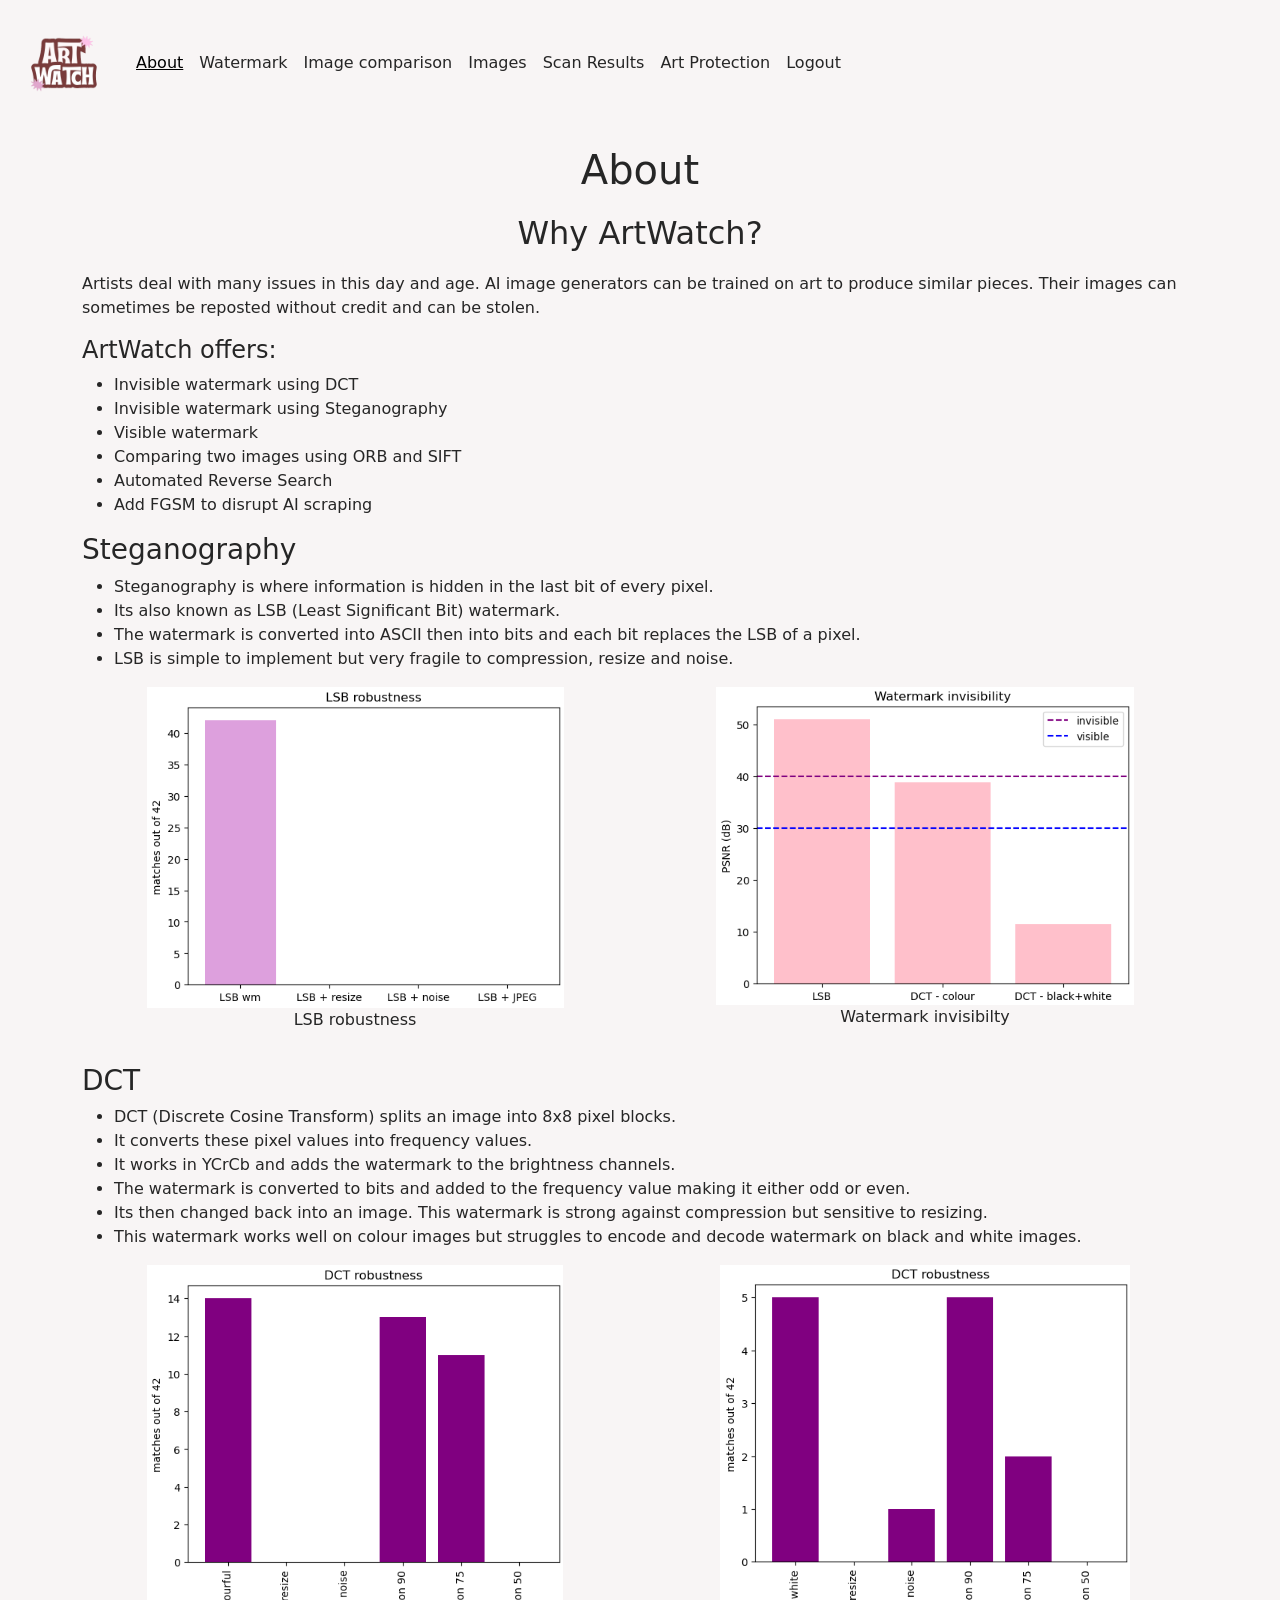
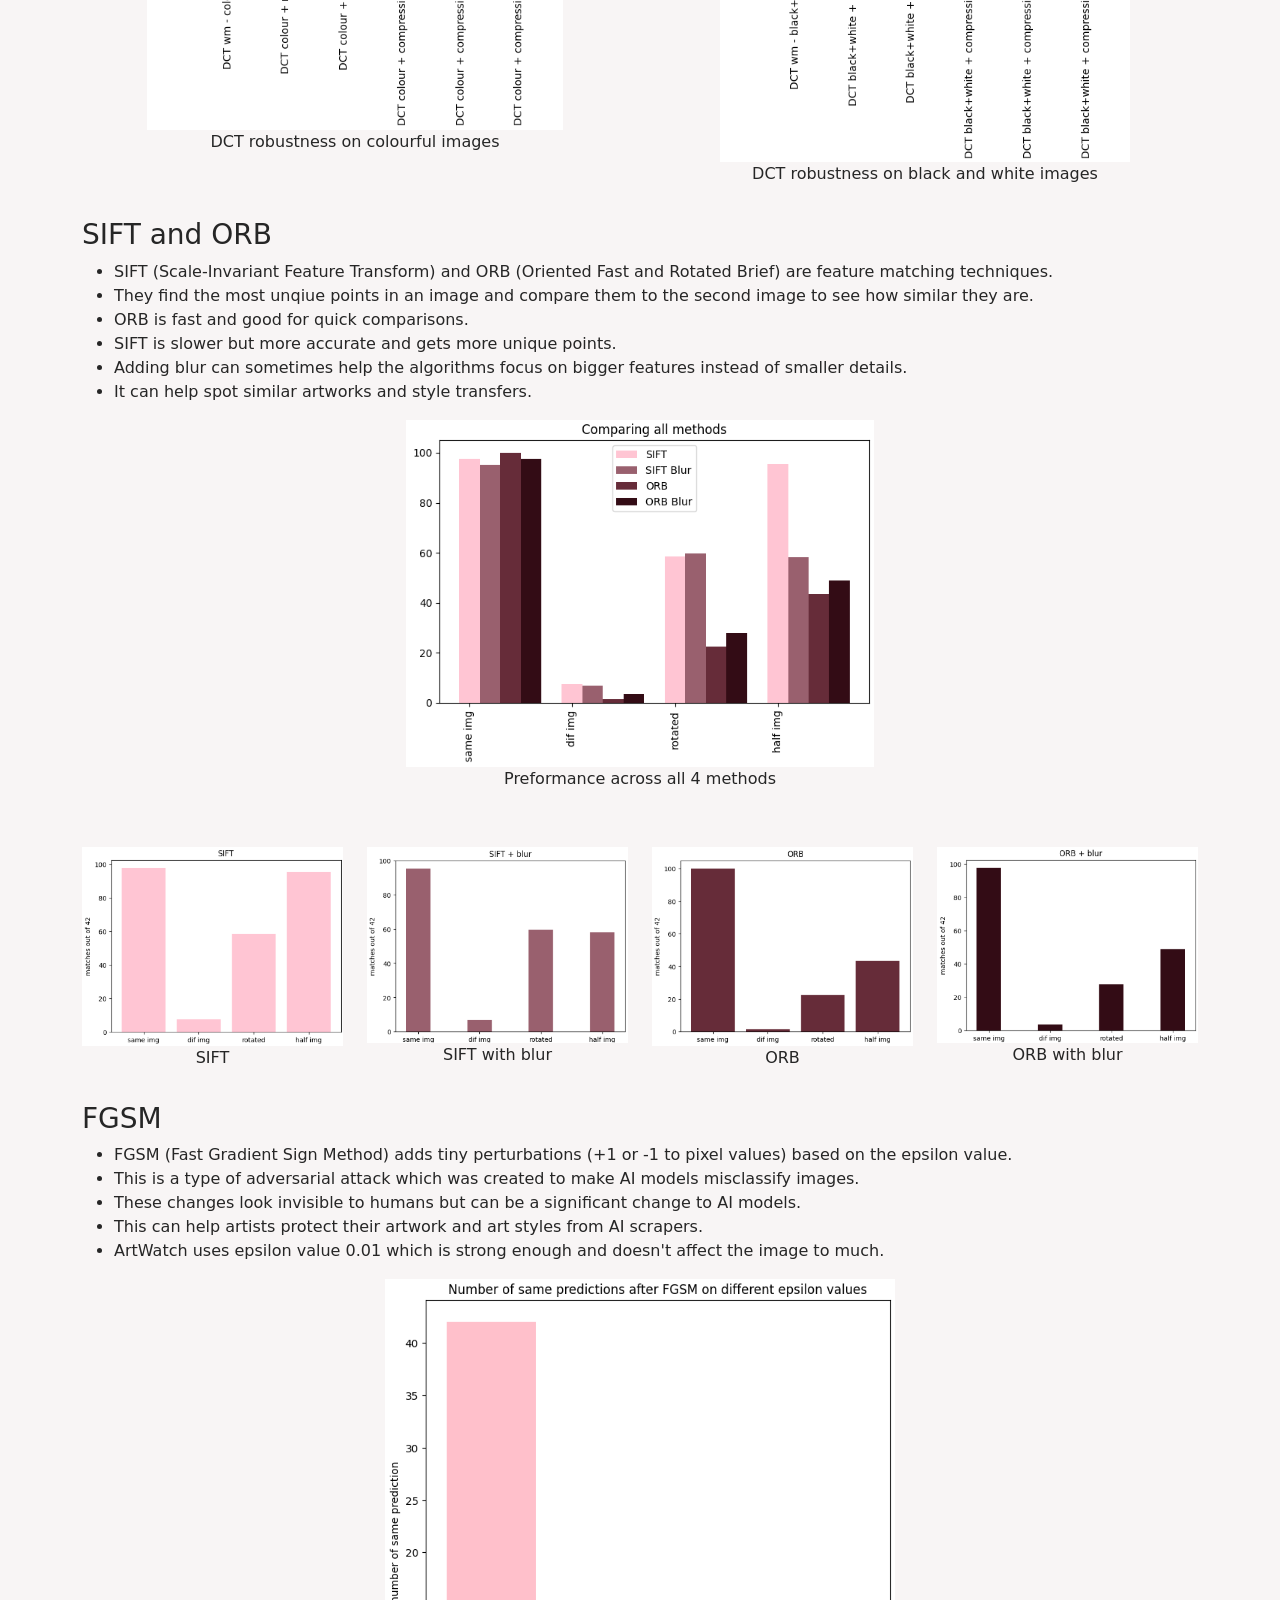
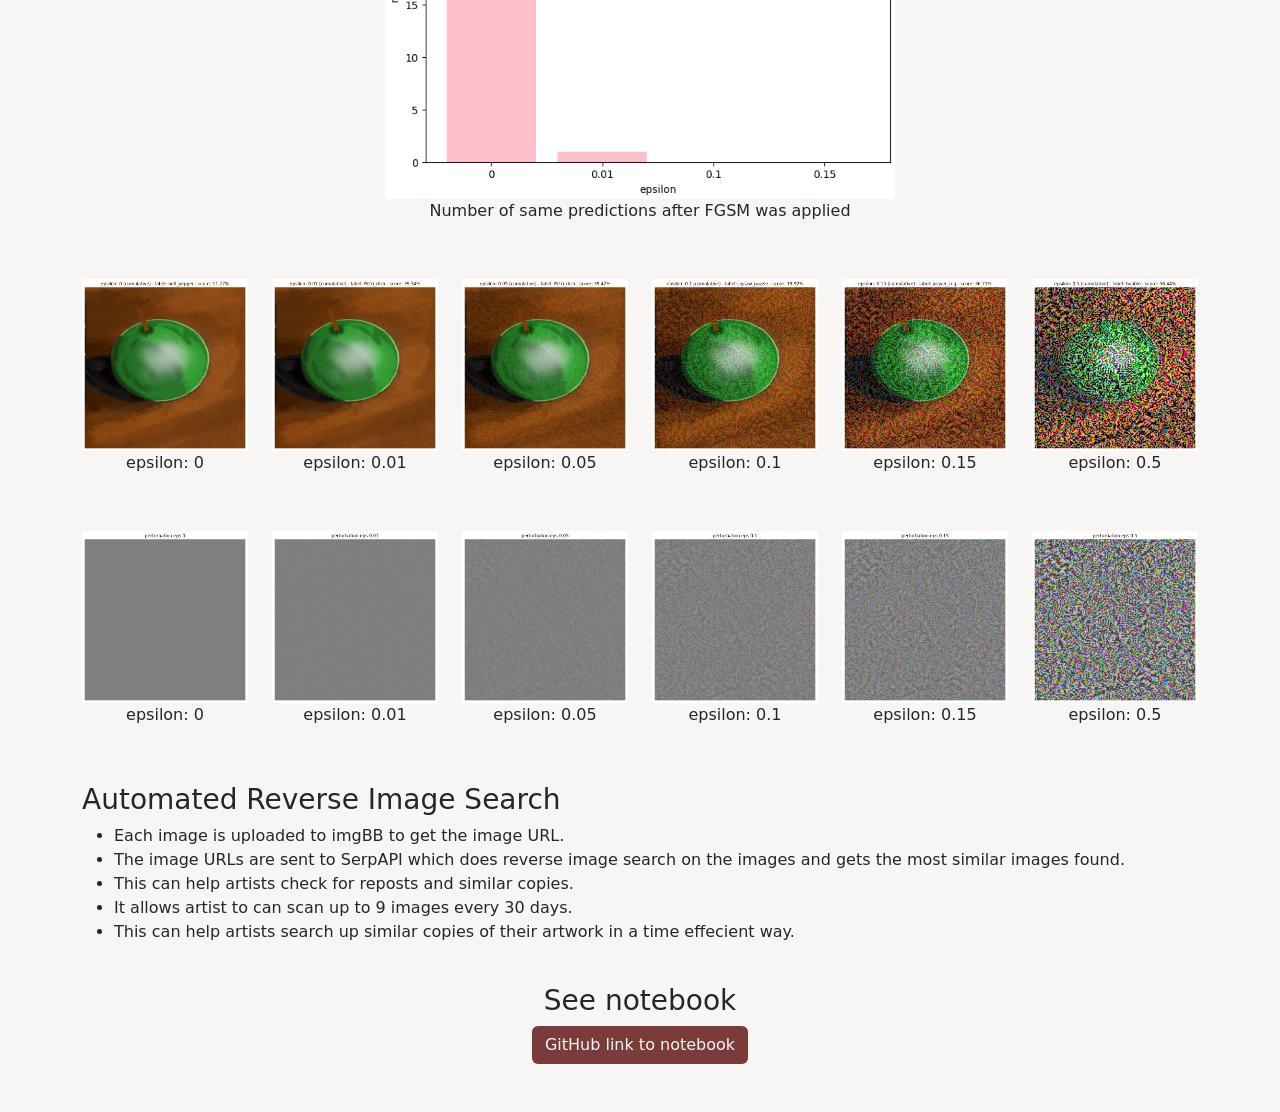
==== about.html @ d95c6932 "add about page and alerts" ====
<!DOCTYPE html>
<html lang="en">
<head>
<meta charset="UTF-8">
<title>Art Watch</title>
<link href="https://cdn.jsdelivr.net/npm/bootstrap@5.3.8/dist/css/bootstrap.min.css" rel="stylesheet" integrity="sha384-sRIl4kxILFvY47J16cr9ZwB07vP4J8+LH7qKQnuqkuIAvNWLzeN8tE5YBujZqJLB" crossorigin="anonymous">
<script src="https://cdn.jsdelivr.net/npm/bootstrap@5.3.8/dist/js/bootstrap.bundle.min.js" integrity="sha384-FKyoEForCGlyvwx9Hj09JcYn3nv7wiPVlz7YYwJrWVcXK/BmnVDxM+D2scQbITxI" crossorigin="anonymous"></script>

<link rel="stylesheet" href="style.css">
</head>
<body>



<nav class="navbar navbar-expand-lg bg-body-tertiary">
  <div class="container-fluid">
    <a class="navbar-brand" href="index.html">
      <img src="images/logo.png" alt="Logo" height="100">
    </a>
    
    <div class="collapse navbar-collapse" id="navbarNav">
      <ul class="navbar-nav">
	  
        <li class="nav-item">
          <a class="nav-link active" aria-current="page" href="about.html">About</a>
        </li>
        <li class="nav-item">
          <a class="nav-link" href="wm.html">Watermark</a>
        </li>
        <li class="nav-item">
          <a class="nav-link" href="compare.html">Image comparison</a>
        </li>
        <li class="nav-item">
          <a class="nav-link" href="images.html">Images</a>
        </li>
		<li class="nav-item">
          <a class="nav-link" href="scan.html">Scan Results</a>
        </li>
        <li class="nav-item">
          <a class="nav-link" href="fgsm.html">Art Protection</a>
        </li>
		<li class="nav-item">
          <a class="nav-link" onclick="logout()">Logout</a>
        </li>
        <li class="nav-item" id="adminNav">
        </li>
      </ul>
    </div>
  </div>
</nav>



<h1>About</h1>
<div class="container">
<h2>Why ArtWatch?</h2>
<p>Artists deal with many issues in this day and age. 
  AI image generators can be trained on art to produce similar pieces. 
  Their images can sometimes be reposted without credit and can be stolen.</p>

  <h4>ArtWatch offers:</h4>
  <ul>
  <li>Invisible watermark using DCT</li>
  <li>Invisible watermark using Steganography</li>
  <li>Visible watermark</li>
  <li>Comparing two images using ORB and SIFT</li>
  <li>Automated Reverse Search</li>
  <li>Add FGSM to disrupt AI scraping</li>
  </ul>


<h3>Steganography</h3>
<ul>
  <li>Steganography is where information is hidden in the last bit of every pixel.</li>
  <li>Its also known as LSB (Least Significant Bit) watermark.</li>
  <li>The watermark is converted into ASCII then into bits and each bit replaces the LSB of a pixel.</li>
  <li>LSB is simple to implement but very fragile to compression, resize and noise.</li>
</ul>

<div class="row">
  <div class="col-md-6 mb-3">
    <img src="images/lsb-wm.png" class="img-fluid mx-auto d-block">
    <p class="text-center">LSB robustness</p>
  </div>
  <div class="col-md-6 mb-3">
    <img src="images/wm-graph.png" class="img-fluid mx-auto d-block">
    <p class="text-center">Watermark invisibilty</p>
  </div>
</div>


<h3>DCT</h3>
<ul>
  <li>DCT (Discrete Cosine Transform) splits an image into 8x8 pixel blocks.</li>
  <li>It converts these pixel values into frequency values.</li>
  <li>It works in YCrCb and adds the watermark to the brightness channels.</li>
  <li>The watermark is converted to bits and added to the frequency value making it either odd or even.</li>
  <li>Its then changed back into an image. This watermark is strong against compression but sensitive to resizing.</li>
  <li>This watermark works well on colour images but struggles to encode and decode watermark on black and white images.</li>
</ul>
<div class="row">
  <div class="col-md-6 mb-3">
    <img src="images/dct-wm-colour.png" class="img-fluid mx-auto d-block">
    <p class="text-center">DCT robustness on colourful images</p>
  </div>
  <div class="col-md-6 mb-3">
    <img src="images/dct-wm-bw.png" class="img-fluid mx-auto d-block">
    <p class="text-center">DCT robustness on black and white images</p>
  </div>
</div>


<h3>SIFT and ORB</h3>
<ul>
  <li>SIFT (Scale-Invariant Feature Transform) and ORB (Oriented Fast and Rotated Brief) are feature matching techniques.</li>
  <li>They find the most unqiue points in an image and compare them to the second image to see how similar they are.</li>
  <li>ORB is fast and good for quick comparisons.</li>
  <li>SIFT is slower but more accurate and gets more unique points.</li>
  <li>Adding blur can sometimes help the algorithms focus on bigger features instead of smaller details.</li>
  <li>It can help spot similar artworks and style transfers.</li>
</ul>

<div class="row">
  <div class="col-md-12 mb-3">
    <img src="images/all.png" class="img-fluid mx-auto d-block">
    <p class="text-center">Preformance across all 4 methods</p>
  </div>
</div>
<br>
<div class="row">
  <div class="col-md-3 mb-3">
    <img src="images/sift.png" class="img-fluid">
    <p class="text-center">SIFT</p>
  </div>
  <div class="col-md-3 mb-3">
    <img src="images/sift_blur.png" class="img-fluid">
    <p class="text-center">SIFT with blur</p>
  </div>
  <div class="col-md-3 mb-3">
    <img src="images/orb.png" class="img-fluid">
    <p class="text-center">ORB</p>
  </div>
  <div class="col-md-3 mb-3">
    <img src="images/orb_blur.png" class="img-fluid">
    <p class="text-center">ORB with blur</p>
  </div>
</div>



<h3>FGSM</h3>
<ul>
  <li>FGSM (Fast Gradient Sign Method) adds tiny perturbations (+1 or -1 to pixel values) based on the epsilon value.</li>
  <li>This is a type of adversarial attack which was created to make AI models misclassify images.</li>
  <li>These changes look invisible to humans but can be a significant change to AI models.</li>
  <li>This can help artists protect their artwork and art styles from AI scrapers.</li>
  <li>ArtWatch uses epsilon value 0.01 which is strong enough and doesn't affect the image to much.</li>
</ul>

<div class="row">
  <div class="col-md-12 mb-3">
    <img src="images/fgsm.png" class="img-fluid mx-auto d-block">
    <p class="text-center">Number of same predictions after FGSM was applied</p>
  </div>
</div>


<br>
<div class="row">
  <div class="col-md-2 mb-3">
    <img src="images/img1.png" class="img-fluid">
    <p class="text-center">epsilon: 0</p>
  </div>
  <div class="col-md-2 mb-3">
    <img src="images/img2.png" class="img-fluid">
    <p class="text-center">epsilon: 0.01</p>
  </div>
  <div class="col-md-2 mb-3">
    <img src="images/img3.png" class="img-fluid">
    <p class="text-center">epsilon: 0.05</p>
  </div>
  <div class="col-md-2 mb-3">
    <img src="images/img4.png" class="img-fluid">
    <p class="text-center">epsilon: 0.1</p>
  </div>
  <div class="col-md-2 mb-3">
    <img src="images/img5.png" class="img-fluid">
    <p class="text-center">epsilon: 0.15</p>
  </div>
  <div class="col-md-2 mb-3">
    <img src="images/img6.png" class="img-fluid">
    <p class="text-center">epsilon: 0.5</p>
  </div>
</div>


<br>
<div class="row">
  <div class="col-md-2 mb-3">
    <img src="images/fg1.png" class="img-fluid">
    <p class="text-center">epsilon: 0</p>
  </div>
  <div class="col-md-2 mb-3">
    <img src="images/fg2.png" class="img-fluid">
    <p class="text-center">epsilon: 0.01</p>
  </div>
  <div class="col-md-2 mb-3">
    <img src="images/fg3.png" class="img-fluid">
    <p class="text-center">epsilon: 0.05</p>
  </div>
  <div class="col-md-2 mb-3">
    <img src="images/fg4.png" class="img-fluid">
    <p class="text-center">epsilon: 0.1</p>
  </div>
  <div class="col-md-2 mb-3">
    <img src="images/fg5.png" class="img-fluid">
    <p class="text-center">epsilon: 0.15</p>
  </div>
  <div class="col-md-2 mb-3">
    <img src="images/fg6.png" class="img-fluid">
    <p class="text-center">epsilon: 0.5</p>
  </div>
</div>
<br>

<h3>Automated Reverse Image Search</h3>
<ul>
  <li>Each image is uploaded to imgBB to get the image URL.</li>
  <li>The image URLs are sent to SerpAPI which does reverse image search on the images and gets the most similar images found.</li>
  <li>This can help artists check for reposts and similar copies.</li>
  <li>It allows artist to can scan up to 9 images every 30 days.</li>
  <li>This can help artists search up similar copies of their artwork in a time effecient way.</li>
</ul>
<br>

<div class="text-center">
<h3>See notebook</h3>
<a href="https://github.com/muiremoraes/fyp-notebook" target="_blank" class="btn btn-outline-primary">GitHub link to notebook</a>
</div>

<br><br>

</div>
<script>
  function logout() {
      localStorage.removeItem("token");
      window.location.href = "login.html";
    }
</script>
</body>
</html>
---- style.css ----
body {
    background:#f8f5f5; 
    color: #262626;
    margin: 0;
    padding: 0;
}

h1, h2 { /*style for h1/h2*/
    text-align: center; /*centtered*/
    margin: 20px 0;
}

button { /*button styling*/
    padding: 10px 20px;
    margin: 5px;
    border-radius: 6px;
    cursor: pointer;
    background-color: #7a3b3b;
    color: white;
    font-size: 16px;
    transition: 0.3s; /*transition time*/
}


button:hover {
    background-color: #fceed1;
}

#loginMsg{
	position:center;
	color:red;
	text-align: center;
}

#registerMsg{
	position:center;
	color:red;
	text-align: center;
}

#otpMsg{
	color:red;
}

input, select { /*styling for input/select*/
    padding: 8px;
    margin: 5px;
    border-radius: 4px;
    border: 1px solid #CCCCCC;
    width: 200px;
    display: block;
    margin-left: auto;
    margin-right: auto;
}



section { /*space  above and below*/
    margin: 20px auto;
    text-align: center;
}

#preview {
    max-width: 400px;
    max-height: 400px;
    margin-top: 20px; 
    border: 2px solid #7a3b3b;
    border-radius: 10px;
}

#preview-fgsm {
    border: 2px solid #7a3b3b;
    border-radius: 4px;
}

#preview1, #preview2{
    max-width: 300px;
    max-height: 300px;
    margin:10px;
    padding-right: 0%;
    padding-left: 0%;
    border: 2px solid #7a3b3b;
    border-radius:4px;
}


.result-block img {
    max-width: 600px;
    max-height: 600px;
    margin-left: auto;
    margin-right: auto;
    border: 2px solid #7a3b3b;
    border-radius:4px;
}

.image-lib{
    max-width: 100%;
    max-height: 300px;
    border: 2px solid #7a3b3b;
    border-radius:4px;
}


.btn-group .btn {
    padding-left: 30px;
    padding-right: 30px;
}


.btn-outline-primary {
    background: #7a3b3b !important; 
	color: #f8f5f5 !important;
	border-color: transparent !important;
}

.btn-outline-primary:hover {
    background-color: #af8989 !important;
    border-color: transparent !important;
}

.nav-link {
    color: #262626;
}


.nav-link:hover {
    text-decoration: underline;
    color: #575757;
}


.navbar-brand{
	color:#7a3b3b;
}

.bg-body-tertiary {
    background-color: #f8f5f5 !important;
}

.center{
    display: flex;
    justify-content: center;
    align-items: center;
}

.card-img-top{
    height: 300px;
    object-fit: cover;
}

.card-center {
    display: flex;
    justify-content: center;
    align-items: center;
    
}



.card .btn.btn-primary {
    background-color: #7a3b3b;
    border-color: #7a3b3b;
	padding-left: 40px;
    padding-right: 40px;
}

.card .btn.btn-primary:hover {
    background-color: #af8989;
    border-color: #af8989;
}

.nav-link.active{
	text-decoration: underline;
}
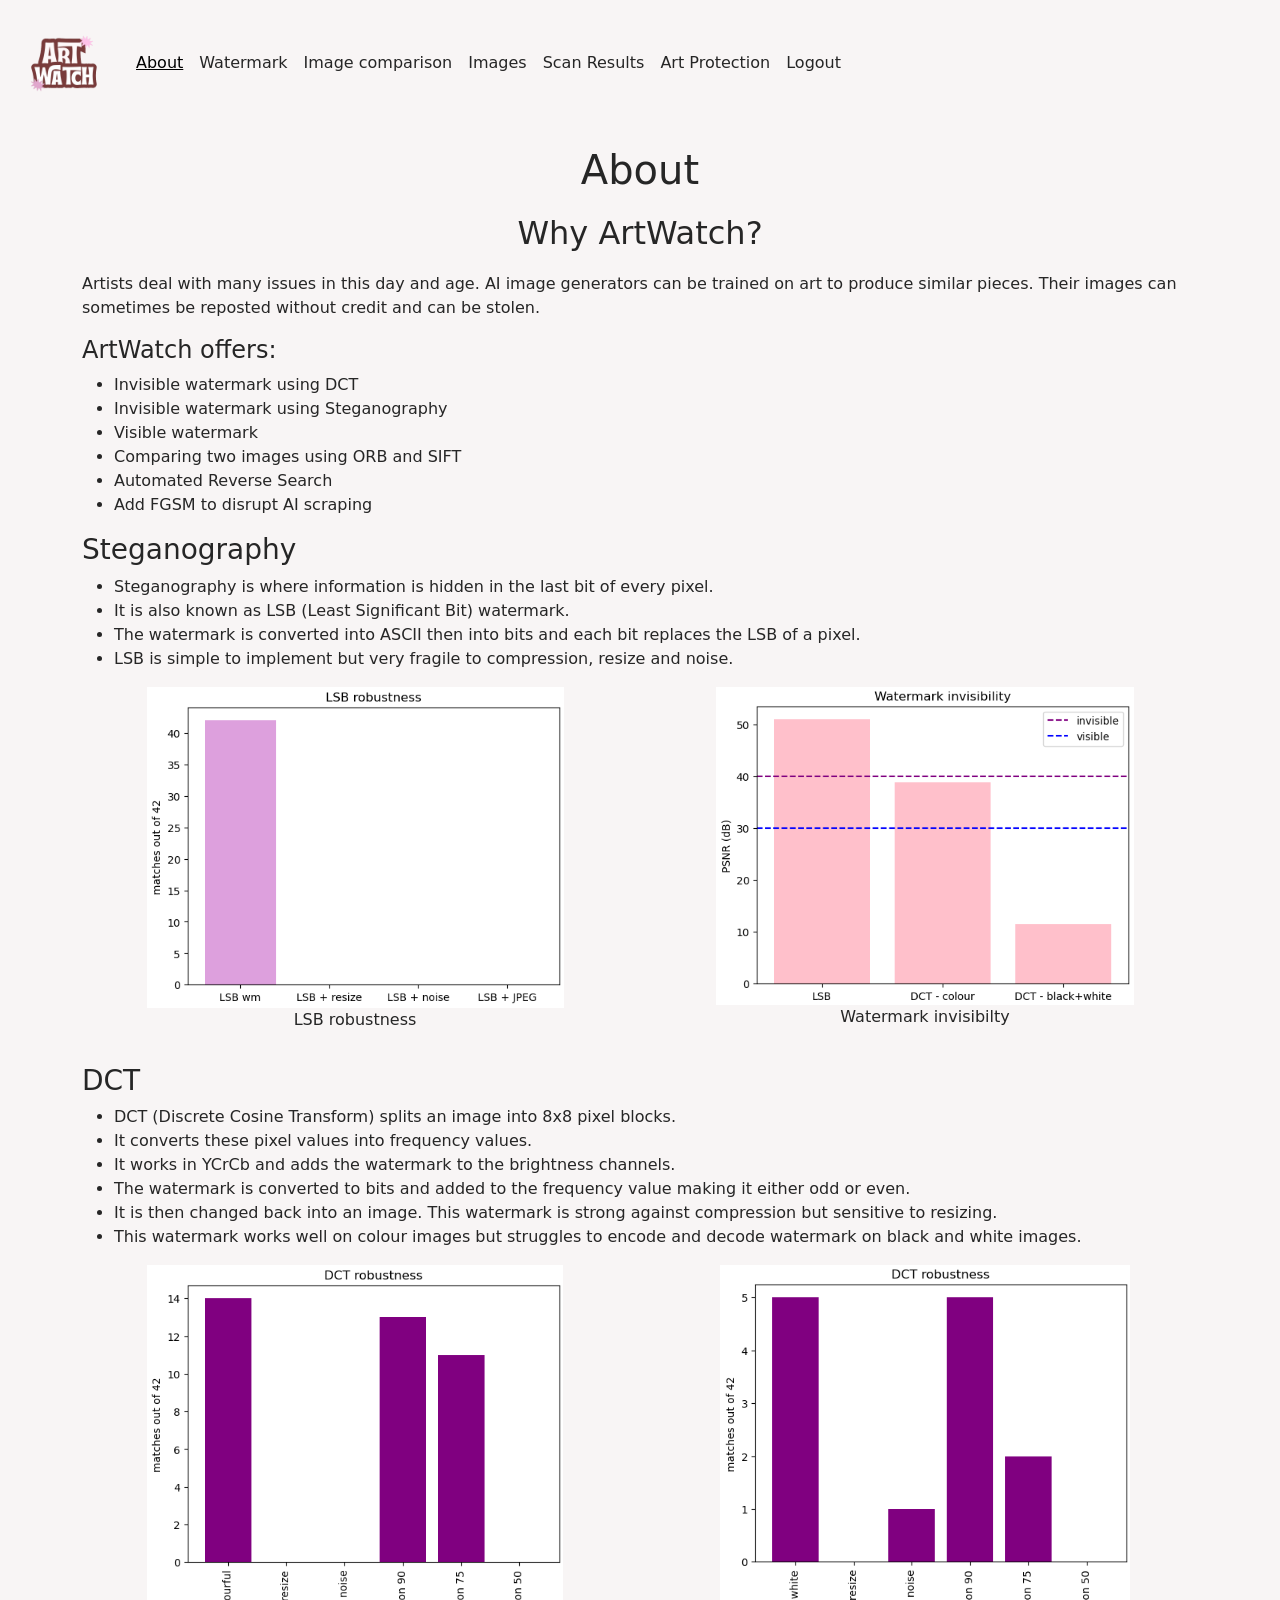
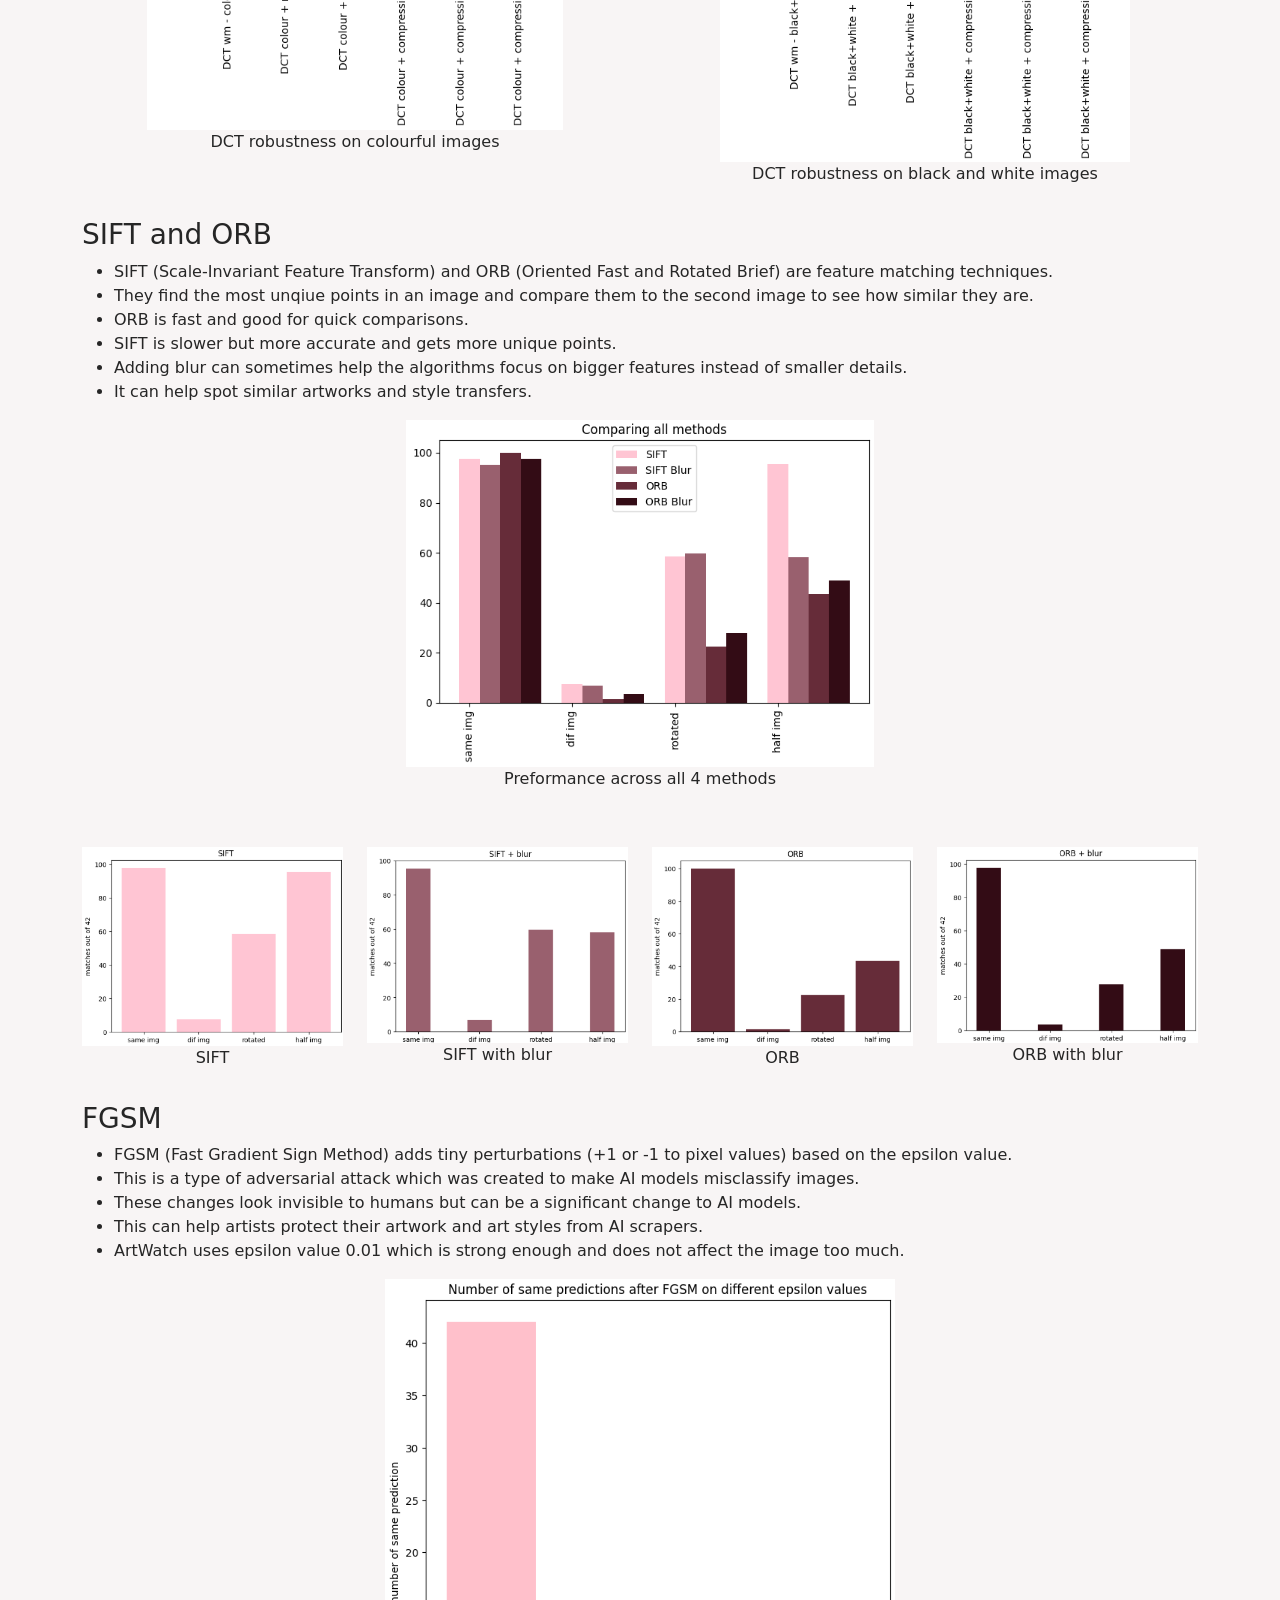
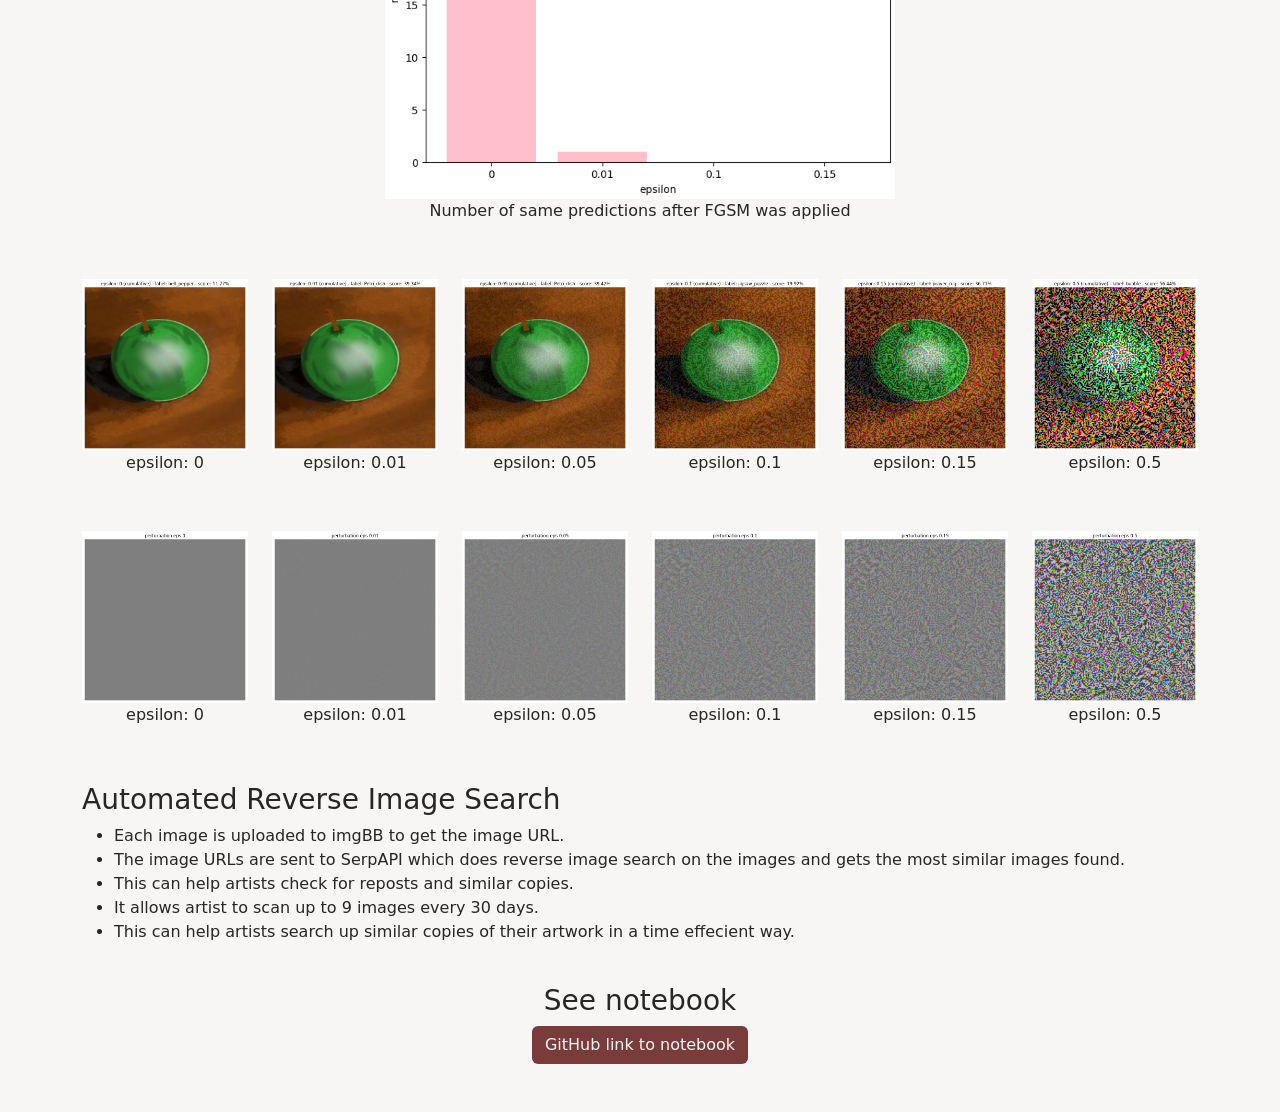
==== commit d4069fae: "fix spelling" ====
--- a/about.html
+++ b/about.html
@@ -72,7 +72,7 @@
 <h3>Steganography</h3>
 <ul>
   <li>Steganography is where information is hidden in the last bit of every pixel.</li>
-  <li>Its also known as LSB (Least Significant Bit) watermark.</li>
+  <li>It is also known as LSB (Least Significant Bit) watermark.</li>
   <li>The watermark is converted into ASCII then into bits and each bit replaces the LSB of a pixel.</li>
   <li>LSB is simple to implement but very fragile to compression, resize and noise.</li>
 </ul>
@@ -95,7 +95,7 @@
   <li>It converts these pixel values into frequency values.</li>
   <li>It works in YCrCb and adds the watermark to the brightness channels.</li>
   <li>The watermark is converted to bits and added to the frequency value making it either odd or even.</li>
-  <li>Its then changed back into an image. This watermark is strong against compression but sensitive to resizing.</li>
+  <li>It is then changed back into an image. This watermark is strong against compression but sensitive to resizing.</li>
   <li>This watermark works well on colour images but struggles to encode and decode watermark on black and white images.</li>
 </ul>
 <div class="row">
@@ -154,7 +154,7 @@
   <li>This is a type of adversarial attack which was created to make AI models misclassify images.</li>
   <li>These changes look invisible to humans but can be a significant change to AI models.</li>
   <li>This can help artists protect their artwork and art styles from AI scrapers.</li>
-  <li>ArtWatch uses epsilon value 0.01 which is strong enough and doesn't affect the image to much.</li>
+  <li>ArtWatch uses epsilon value 0.01 which is strong enough and does not affect the image too much.</li>
 </ul>
 
 <div class="row">
@@ -228,7 +228,7 @@
   <li>Each image is uploaded to imgBB to get the image URL.</li>
   <li>The image URLs are sent to SerpAPI which does reverse image search on the images and gets the most similar images found.</li>
   <li>This can help artists check for reposts and similar copies.</li>
-  <li>It allows artist to can scan up to 9 images every 30 days.</li>
+  <li>It allows artist to scan up to 9 images every 30 days.</li>
   <li>This can help artists search up similar copies of their artwork in a time effecient way.</li>
 </ul>
 <br>
